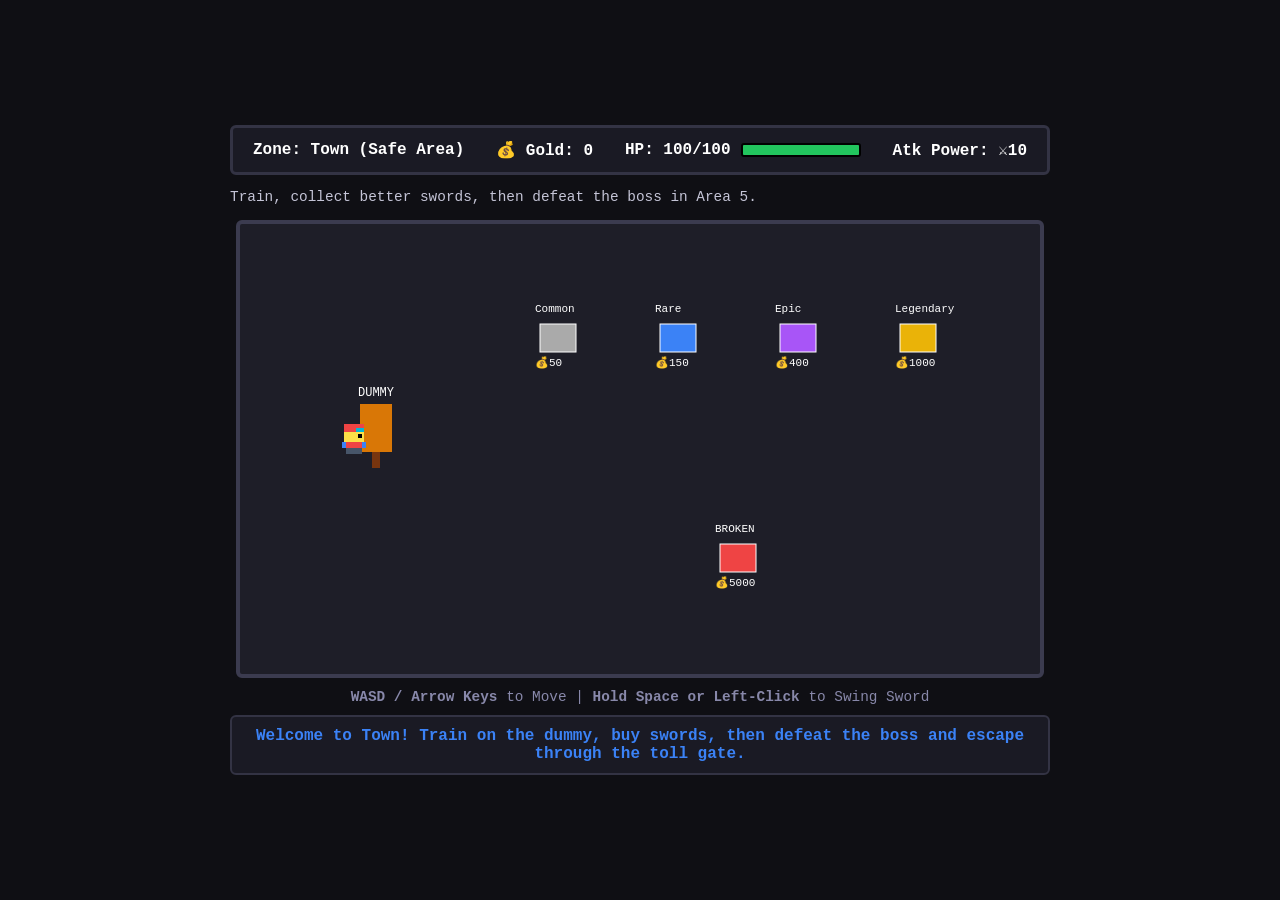
==== index.html @ 30d654f0 "Make the first adventure completable" ====
<!DOCTYPE html>
<html lang="en">
<head>
  <meta charset="UTF-8">
  <meta name="viewport" content="width=device-width, initial-scale=1.0">
  <title>Pixel Loot & Battle RPG</title>
  <link rel="stylesheet" href="style.css">
</head>
<body>
  <div id="game-container">
    <header id="hud">
      <div id="zone-title">Zone: Town (Safe Area)</div>
      <div id="gold-display">💰 Gold: 0</div>
      <div id="hp-container">
        <span>HP: <span id="hp-text">100/100</span></span>
        <div id="player-hp-bar-bg"><div id="player-hp-bar-fill"></div></div>
      </div>
      <div>Atk Power: ⚔️<span id="atk-text">10</span></div>
    </header>

    <p id="objective-text"></p>
    <div id="canvas-container">
      <canvas id="gameCanvas" width="800" height="450" tabindex="0" aria-label="Game area. Move with WASD or arrow keys. Hold Space or left-click to swing your sword."></canvas>
      <div id="controls-tip"><b>WASD / Arrow Keys</b> to Move | <b>Hold Space or Left-Click</b> to Swing Sword</div>
    </div>

    <div id="status-banner" role="status">Welcome to Town! Walk right to battle or hit the dummy to train!</div>
  </div>

  <dialog id="victory-dialog" aria-labelledby="victory-title" aria-describedby="victory-summary">
    <div class="victory-icon" aria-hidden="true">⚔</div>
    <p class="victory-label">ADVENTURE COMPLETE</p>
    <h1 id="victory-title">You made it out!</h1>
    <p>The boss has fallen. The toll is paid. Town will remember this one.</p>
    <p id="victory-summary"></p>
    <button id="restart-button" type="button" autofocus>Start a new adventure</button>
    <p class="restart-note">Start fresh with your starter sword, 100 HP, and 0 gold.</p>
  </dialog>

  <script src="script.js"></script>
</body>
</html>
---- style.css ----
* {
  box-sizing: border-box;
  font-family: 'Courier New', Courier, monospace;
  margin: 0;
  padding: 0;
  user-select: none;
}

body {
  background-color: #0f0f14;
  color: #ffffff;
  display: flex;
  justify-content: center;
  align-items: center;
  min-height: 100vh;
}

#game-container {
  width: 100%;
  max-width: 840px;
  padding: 10px;
}

#hud {
  display: flex;
  flex-wrap: wrap;
  gap: 12px;
  justify-content: space-between;
  align-items: center;
  background-color: #1a1a24;
  padding: 12px 20px;
  border: 3px solid #333344;
  border-radius: 6px;
  margin-bottom: 10px;
  font-weight: bold;
}

#hp-container {
  display: flex;
  align-items: center;
  gap: 10px;
}

#player-hp-bar-bg {
  width: 120px;
  height: 14px;
  background-color: #441111;
  border: 2px solid #000;
  border-radius: 3px;
  overflow: hidden;
}

#player-hp-bar-fill {
  width: 100%;
  height: 100%;
  background-color: #22c55e;
  transition: width 0.1s;
}

#canvas-container {
  text-align: center;
}

#gameCanvas {
  max-width: 100%;
  height: auto;
  background-color: #1e1e28;
  border: 4px solid #3b3b4f;
  border-radius: 6px;
  image-rendering: pixelated;
  cursor: crosshair;
}

#controls-tip {
  margin-top: 6px;
  font-size: 0.9rem;
  color: #8888aa;
}

#status-banner {
  margin-top: 10px;
  padding: 10px;
  background-color: #1a1a24;
  border: 2px solid #333344;
  border-radius: 6px;
  text-align: center;
  font-weight: bold;
  min-height: 20px;
  color: #3b82f6;
}

#objective-text {
  margin: 12px 0;
  color: #c4c4d6;
  font-size: 0.9rem;
  line-height: 1.5;
}

#victory-dialog {
  width: min(500px, calc(100% - 32px));
  margin: auto;
  padding: 32px;
  color: #ffffff;
  background: #1a1a24;
  border: 3px solid #eab308;
  border-radius: 12px;
  text-align: center;
  box-shadow: 0 20px 80px #0009;
}

#victory-dialog::backdrop { background: #090911d9; }
.victory-icon { font-size: 42px; color: #eab308; }
.victory-label { color: #eab308; letter-spacing: 2px; font-size: 12px; }
#victory-dialog h1 { margin: 12px 0; font-size: 28px; }
#victory-dialog p { line-height: 1.6; }
#victory-summary { margin: 20px 0; color: #c4c4d6; }
#restart-button {
  padding: 14px 18px;
  color: #17140a;
  background: #eab308;
  border: 0;
  border-radius: 6px;
  font-size: 16px;
  font-weight: bold;
  cursor: pointer;
}
#restart-button:hover { background: #facc15; }
#restart-button:focus-visible, #gameCanvas:focus-visible {
  outline: 3px solid #38bdf8;
  outline-offset: 4px;
}
#victory-dialog .restart-note { margin-top: 16px; color: #aaaabd; font-size: 12px; }
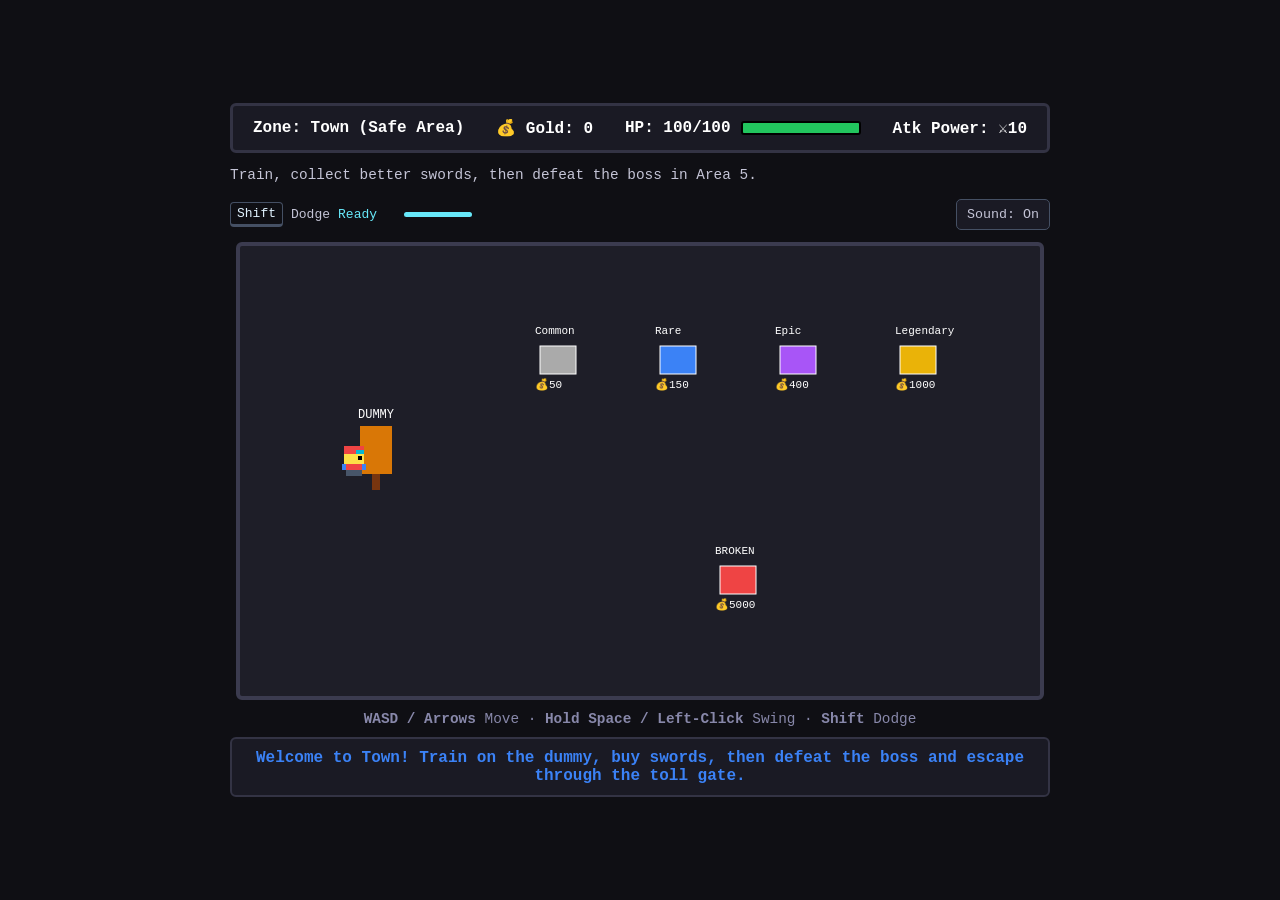
==== commit c7397be3: "Add goblin pursuit, attack windups and player dodging" ====
--- a/index.html
+++ b/index.html
@@ -19,9 +19,15 @@
     </header>
 
     <p id="objective-text"></p>
+    <div id="combat-toolbar">
+      <div id="dodge-status"><kbd>Shift</kbd> Dodge <span id="dodge-text">Ready</span>
+        <div id="dodge-track" aria-hidden="true"><div id="dodge-fill"></div></div>
+      </div>
+      <button id="sound-button" type="button" aria-pressed="false" aria-label="Mute combat sounds">Sound: On</button>
+    </div>
     <div id="canvas-container">
-      <canvas id="gameCanvas" width="800" height="450" tabindex="0" aria-label="Game area. Move with WASD or arrow keys. Hold Space or left-click to swing your sword."></canvas>
-      <div id="controls-tip"><b>WASD / Arrow Keys</b> to Move | <b>Hold Space or Left-Click</b> to Swing Sword</div>
+      <canvas id="gameCanvas" width="800" height="450" tabindex="0" aria-label="Game area. Move with WASD or arrow keys. Hold Space or left-click to swing. Press Shift to dodge."></canvas>
+      <div id="controls-tip"><b>WASD / Arrows</b> Move · <b>Hold Space / Left-Click</b> Swing · <b>Shift</b> Dodge</div>
     </div>
 
     <div id="status-banner" role="status">Welcome to Town! Walk right to battle or hit the dummy to train!</div>
--- a/style.css
+++ b/style.css
@@ -96,6 +96,16 @@
   line-height: 1.5;
 }
 
+#combat-toolbar { display: flex; align-items: center; justify-content: space-between; gap: 12px; margin-bottom: 12px; }
+#dodge-status { display: flex; align-items: center; gap: 8px; font-size: 13px; color: #c4c4d6; }
+kbd { border: 1px solid #455064; border-bottom-width: 3px; border-radius: 4px; padding: 3px 6px; color: #e0f2fe; }
+#dodge-text { min-width: 58px; color: #67e8f9; }
+#dodge-track { width: 68px; height: 5px; overflow: hidden; border-radius: 3px; background: #263040; }
+#dodge-fill { width: 100%; height: 100%; background: #67e8f9; }
+#sound-button { background: #1a1a24; border: 1px solid #455064; border-radius: 5px; color: #c4c4d6; padding: 7px 10px; cursor: pointer; }
+#sound-button:hover { color: #ffffff; border-color: #67e8f9; }
+#sound-button:focus-visible { outline: 3px solid #38bdf8; outline-offset: 3px; }
+
 #victory-dialog {
   width: min(500px, calc(100% - 32px));
   margin: auto;
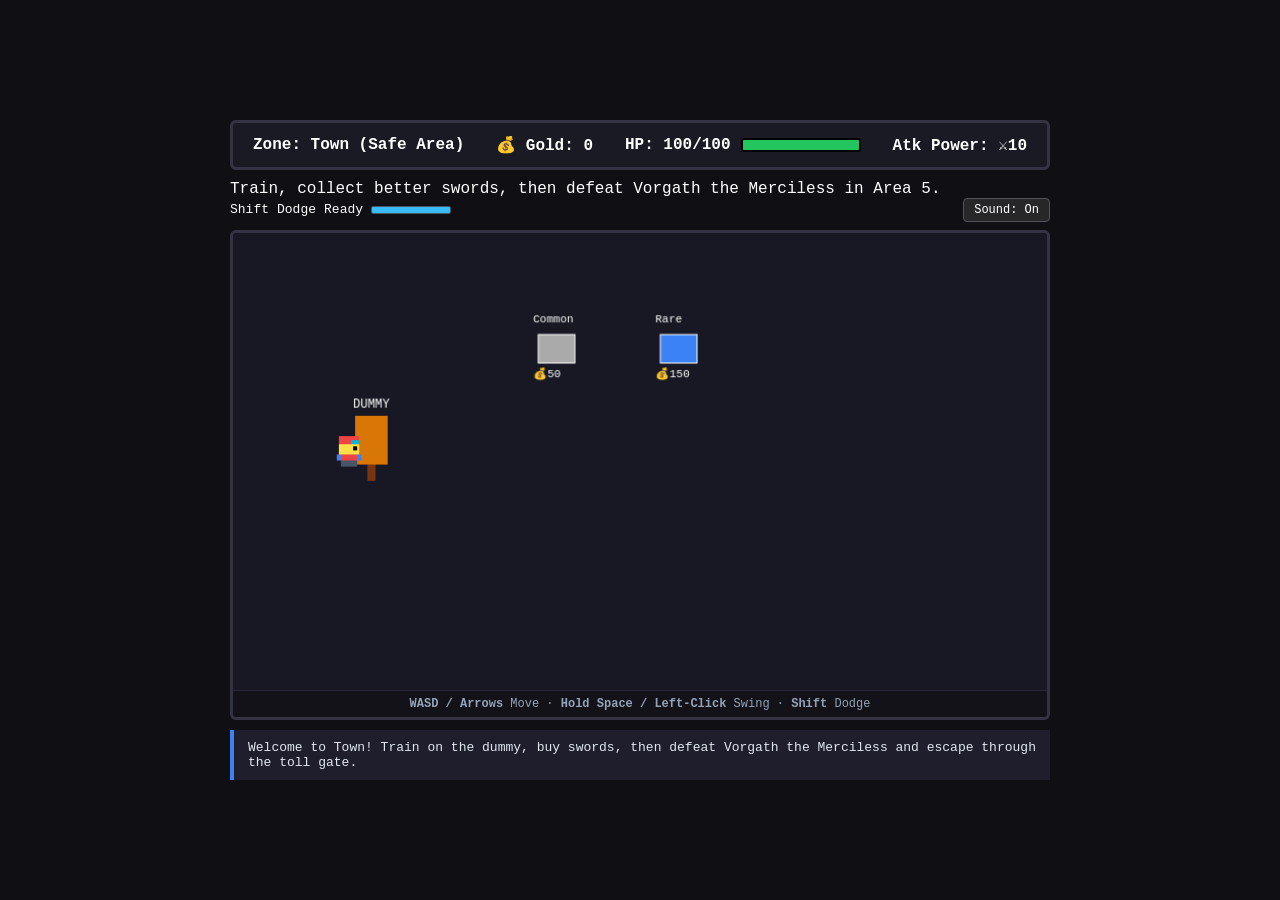
==== commit a8950a3e: "Name the boss Vorgath the Merciless" ====
--- a/index.html
+++ b/index.html
@@ -37,7 +37,7 @@
     <div class="victory-icon" aria-hidden="true">⚔</div>
     <p class="victory-label">ADVENTURE COMPLETE</p>
     <h1 id="victory-title">You made it out!</h1>
-    <p>The boss has fallen. The toll is paid. Town will remember this one.</p>
+    <p>Vorgath the Merciless has fallen. The toll is paid. Town will remember this one.</p>
     <p id="victory-summary"></p>
     <button id="restart-button" type="button" autofocus>Start a new adventure</button>
     <p class="restart-note">Start fresh with your starter sword, 100 HP, and 0 gold.</p>
--- a/style.css
+++ b/style.css
@@ -57,86 +57,119 @@
   transition: width 0.1s;
 }
 
+#combat-toolbar {
+  display: flex;
+  justify-content: space-between;
+  align-items: center;
+  margin-bottom: 8px;
+  font-size: 13px;
+}
+
+#dodge-status {
+  display: flex;
+  align-items: center;
+  gap: 8px;
+}
+
+#dodge-track {
+  width: 80px;
+  height: 8px;
+  background-color: #1e293b;
+  border: 1px solid #475569;
+  border-radius: 2px;
+  overflow: hidden;
+}
+
+#dodge-fill {
+  width: 100%;
+  height: 100%;
+  background-color: #38bdf8;
+  transition: width 0.05s linear;
+}
+
+#sound-button {
+  background-color: #27272a;
+  color: #fff;
+  border: 1px solid #52525b;
+  padding: 4px 10px;
+  border-radius: 4px;
+  cursor: pointer;
+  font-size: 12px;
+}
+
 #canvas-container {
-  text-align: center;
+  position: relative;
+  border: 3px solid #333344;
+  border-radius: 6px;
+  overflow: hidden;
+  background-color: #14141d;
 }
 
 #gameCanvas {
-  max-width: 100%;
+  display: block;
+  width: 100%;
   height: auto;
-  background-color: #1e1e28;
-  border: 4px solid #3b3b4f;
-  border-radius: 6px;
-  image-rendering: pixelated;
-  cursor: crosshair;
+  background-color: #181824;
 }
 
 #controls-tip {
-  margin-top: 6px;
-  font-size: 0.9rem;
-  color: #8888aa;
+  text-align: center;
+  padding: 6px;
+  background-color: #121218;
+  font-size: 12px;
+  color: #94a3b8;
+  border-top: 1px solid #27273a;
 }
 
 #status-banner {
   margin-top: 10px;
-  padding: 10px;
-  background-color: #1a1a24;
-  border: 2px solid #333344;
-  border-radius: 6px;
-  text-align: center;
-  font-weight: bold;
-  min-height: 20px;
-  color: #3b82f6;
+  padding: 10px 14px;
+  background-color: #1e1e2d;
+  border-left: 4px solid #3b82f6;
+  font-size: 13px;
+  color: #e2e8f0;
 }
 
-#objective-text {
-  margin: 12px 0;
-  color: #c4c4d6;
-  font-size: 0.9rem;
-  line-height: 1.5;
+/* Victory Modal */
+dialog {
+  margin: auto;
+  padding: 24px;
+  border: 3px solid #eab308;
+  border-radius: 8px;
+  background-color: #181824;
+  color: #ffffff;
+  text-align: center;
+  max-width: 400px;
 }
 
-#combat-toolbar { display: flex; align-items: center; justify-content: space-between; gap: 12px; margin-bottom: 12px; }
-#dodge-status { display: flex; align-items: center; gap: 8px; font-size: 13px; color: #c4c4d6; }
-kbd { border: 1px solid #455064; border-bottom-width: 3px; border-radius: 4px; padding: 3px 6px; color: #e0f2fe; }
-#dodge-text { min-width: 58px; color: #67e8f9; }
-#dodge-track { width: 68px; height: 5px; overflow: hidden; border-radius: 3px; background: #263040; }
-#dodge-fill { width: 100%; height: 100%; background: #67e8f9; }
-#sound-button { background: #1a1a24; border: 1px solid #455064; border-radius: 5px; color: #c4c4d6; padding: 7px 10px; cursor: pointer; }
-#sound-button:hover { color: #ffffff; border-color: #67e8f9; }
-#sound-button:focus-visible { outline: 3px solid #38bdf8; outline-offset: 3px; }
-
-#victory-dialog {
-  width: min(500px, calc(100% - 32px));
-  margin: auto;
-  padding: 32px;
-  color: #ffffff;
-  background: #1a1a24;
-  border: 3px solid #eab308;
-  border-radius: 12px;
-  text-align: center;
-  box-shadow: 0 20px 80px #0009;
+dialog::backdrop {
+  background: rgba(0, 0, 0, 0.8);
 }
 
-#victory-dialog::backdrop { background: #090911d9; }
-.victory-icon { font-size: 42px; color: #eab308; }
-.victory-label { color: #eab308; letter-spacing: 2px; font-size: 12px; }
-#victory-dialog h1 { margin: 12px 0; font-size: 28px; }
-#victory-dialog p { line-height: 1.6; }
-#victory-summary { margin: 20px 0; color: #c4c4d6; }
+.victory-icon {
+  font-size: 36px;
+  margin-bottom: 8px;
+}
+
+.victory-label {
+  font-size: 11px;
+  letter-spacing: 2px;
+  color: #eab308;
+}
+
 #restart-button {
-  padding: 14px 18px;
-  color: #17140a;
-  background: #eab308;
-  border: 0;
-  border-radius: 6px;
-  font-size: 16px;
+  margin-top: 16px;
+  padding: 10px 20px;
+  background-color: #22c55e;
+  color: #000;
+  border: none;
   font-weight: bold;
+  border-radius: 4px;
   cursor: pointer;
 }
-#restart-button:hover { background: #facc15; }
-#restart-button:focus-visible, #gameCanvas:focus-visible {
-  outline: 3px solid #38bdf8;
-  outline-offset: 4px;
+
+.restart-note {
+  margin-top: 8px;
+  font-size: 11px;
+  color: #64748b;
 }
-#victory-dialog .restart-note { margin-top: 16px; color: #aaaabd; font-size: 12px; }
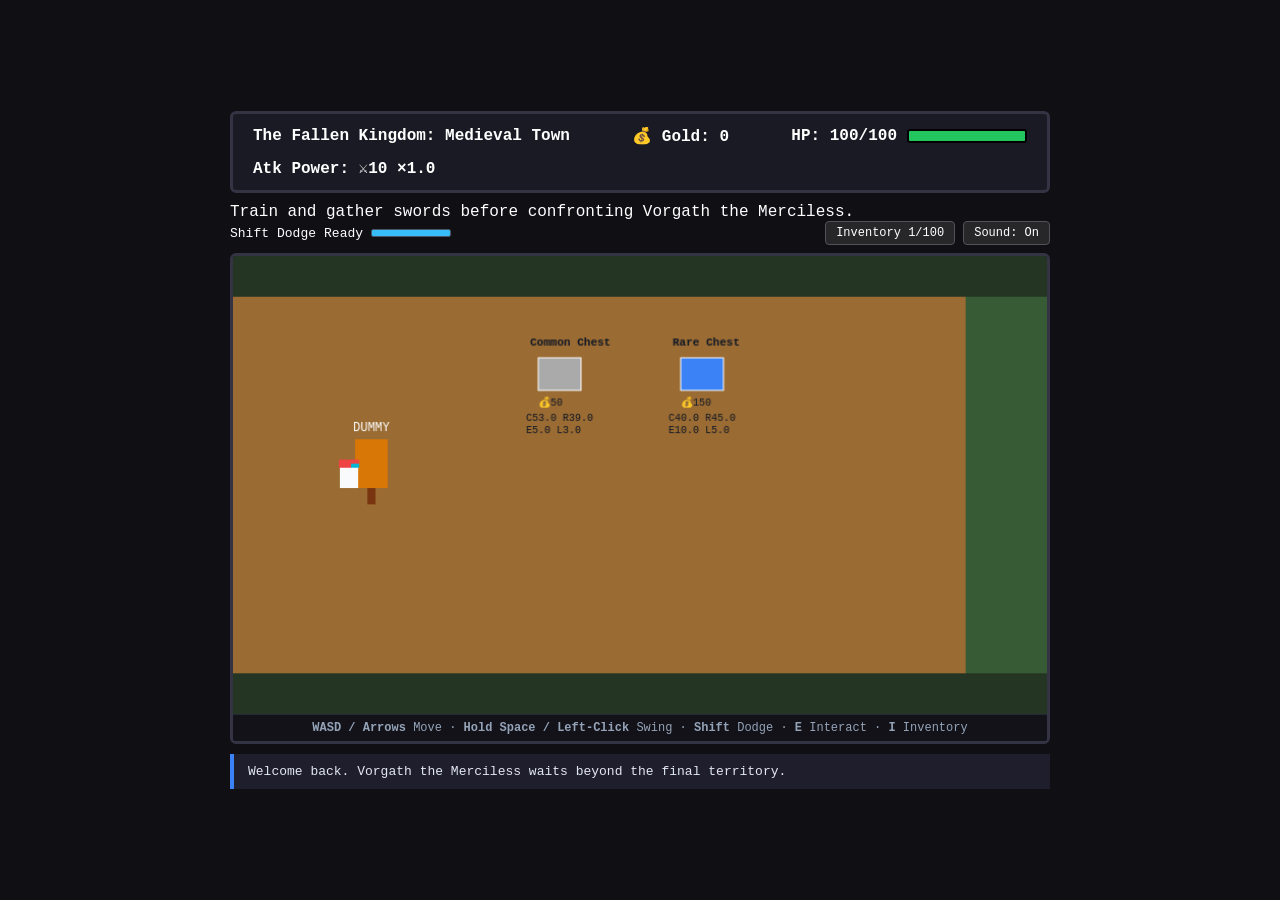
==== commit 53afbeb7: "Add Arctic biome and progression systems" ====
--- a/index.html
+++ b/index.html
@@ -23,21 +23,50 @@
       <div id="dodge-status"><kbd>Shift</kbd> Dodge <span id="dodge-text">Ready</span>
         <div id="dodge-track" aria-hidden="true"><div id="dodge-fill"></div></div>
       </div>
-      <button id="sound-button" type="button" aria-pressed="false" aria-label="Mute combat sounds">Sound: On</button>
+      <div class="toolbar-actions">
+        <button id="inventory-button" type="button">Inventory <span id="inventory-count">1/100</span></button>
+        <button id="sound-button" type="button" aria-pressed="false" aria-label="Mute combat sounds">Sound: On</button>
+      </div>
     </div>
     <div id="canvas-container">
       <canvas id="gameCanvas" width="800" height="450" tabindex="0" aria-label="Game area. Move with WASD or arrow keys. Hold Space or left-click to swing. Press Shift to dodge."></canvas>
-      <div id="controls-tip"><b>WASD / Arrows</b> Move · <b>Hold Space / Left-Click</b> Swing · <b>Shift</b> Dodge</div>
+      <div id="controls-tip"><b>WASD / Arrows</b> Move · <b>Hold Space / Left-Click</b> Swing · <b>Shift</b> Dodge · <b>E</b> Interact · <b>I</b> Inventory</div>
     </div>
 
     <div id="status-banner" role="status">Welcome to Town! Walk right to battle or hit the dummy to train!</div>
   </div>
 
+  <dialog id="inventory-dialog" aria-labelledby="inventory-title">
+    <h1 id="inventory-title">Sword Inventory</h1>
+    <p>Five identical swords forge a Divine version. Five Divine swords forge a God's Chosen version.</p>
+    <div id="inventory-list"></div>
+    <div class="dialog-actions">
+      <button id="equip-best-button" type="button">Equip Best</button>
+      <button id="inventory-close" type="button">Close</button>
+    </div>
+  </dialog>
+
+  <dialog id="upgrade-dialog" aria-labelledby="upgrade-title">
+    <h1 id="upgrade-title">Arctic Upgrade Shrine</h1>
+    <p>Each biome unlocks five levels. Upgrade prices continue rising with progression.</p>
+    <div id="upgrade-list"></div>
+    <button id="upgrade-close" type="button">Close</button>
+  </dialog>
+
+  <dialog id="capacity-dialog" aria-labelledby="capacity-title">
+    <h1 id="capacity-title">Inventory Full</h1>
+    <p id="capacity-message"></p>
+    <div class="dialog-actions">
+      <button id="capacity-upgrade-button" type="button">Upgrade Capacity</button>
+      <button id="capacity-close" type="button">Not Yet</button>
+    </div>
+  </dialog>
+
   <dialog id="victory-dialog" aria-labelledby="victory-title" aria-describedby="victory-summary">
     <div class="victory-icon" aria-hidden="true">⚔</div>
     <p class="victory-label">ADVENTURE COMPLETE</p>
     <h1 id="victory-title">You made it out!</h1>
-    <p>Vorgath the Merciless has fallen. The toll is paid. Town will remember this one.</p>
+    <p>Skaldrath the Frozen Tyrant has fallen. Even the endless winter recoils from your name.</p>
     <p id="victory-summary"></p>
     <button id="restart-button" type="button" autofocus>Start a new adventure</button>
     <p class="restart-note">Start fresh with your starter sword, 100 HP, and 0 gold.</p>
--- a/style.css
+++ b/style.css
@@ -65,6 +65,13 @@
   font-size: 13px;
 }
 
+.toolbar-actions,
+.dialog-actions {
+  display: flex;
+  gap: 8px;
+  justify-content: center;
+}
+
 #dodge-status {
   display: flex;
   align-items: center;
@@ -87,7 +94,9 @@
   transition: width 0.05s linear;
 }
 
-#sound-button {
+#sound-button,
+#inventory-button,
+dialog button {
   background-color: #27272a;
   color: #fff;
   border: 1px solid #52525b;
@@ -139,7 +148,10 @@
   background-color: #181824;
   color: #ffffff;
   text-align: center;
-  max-width: 400px;
+  width: min(680px, calc(100vw - 30px));
+  max-width: 680px;
+  max-height: 80vh;
+  overflow-y: auto;
 }
 
 dialog::backdrop {
@@ -168,6 +180,52 @@
   cursor: pointer;
 }
 
+#inventory-dialog p,
+#upgrade-dialog p,
+#capacity-dialog p {
+  color: #cbd5e1;
+  font-size: 13px;
+  margin: 10px 0 16px;
+}
+
+#inventory-list,
+#upgrade-list {
+  display: grid;
+  gap: 8px;
+  margin-bottom: 16px;
+  text-align: left;
+}
+
+.inventory-row,
+.upgrade-row {
+  align-items: center;
+  background: #20202d;
+  border: 1px solid #3f3f52;
+  border-radius: 4px;
+  display: flex;
+  gap: 12px;
+  justify-content: space-between;
+  padding: 9px;
+}
+
+.inventory-row span:last-child {
+  display: flex;
+  gap: 6px;
+}
+
+.upgrade-row small {
+  color: #94a3b8;
+}
+
+dialog button:hover:not(:disabled) {
+  background: #3b3b50;
+}
+
+dialog button:disabled {
+  cursor: default;
+  opacity: 0.55;
+}
+
 .restart-note {
   margin-top: 8px;
   font-size: 11px;
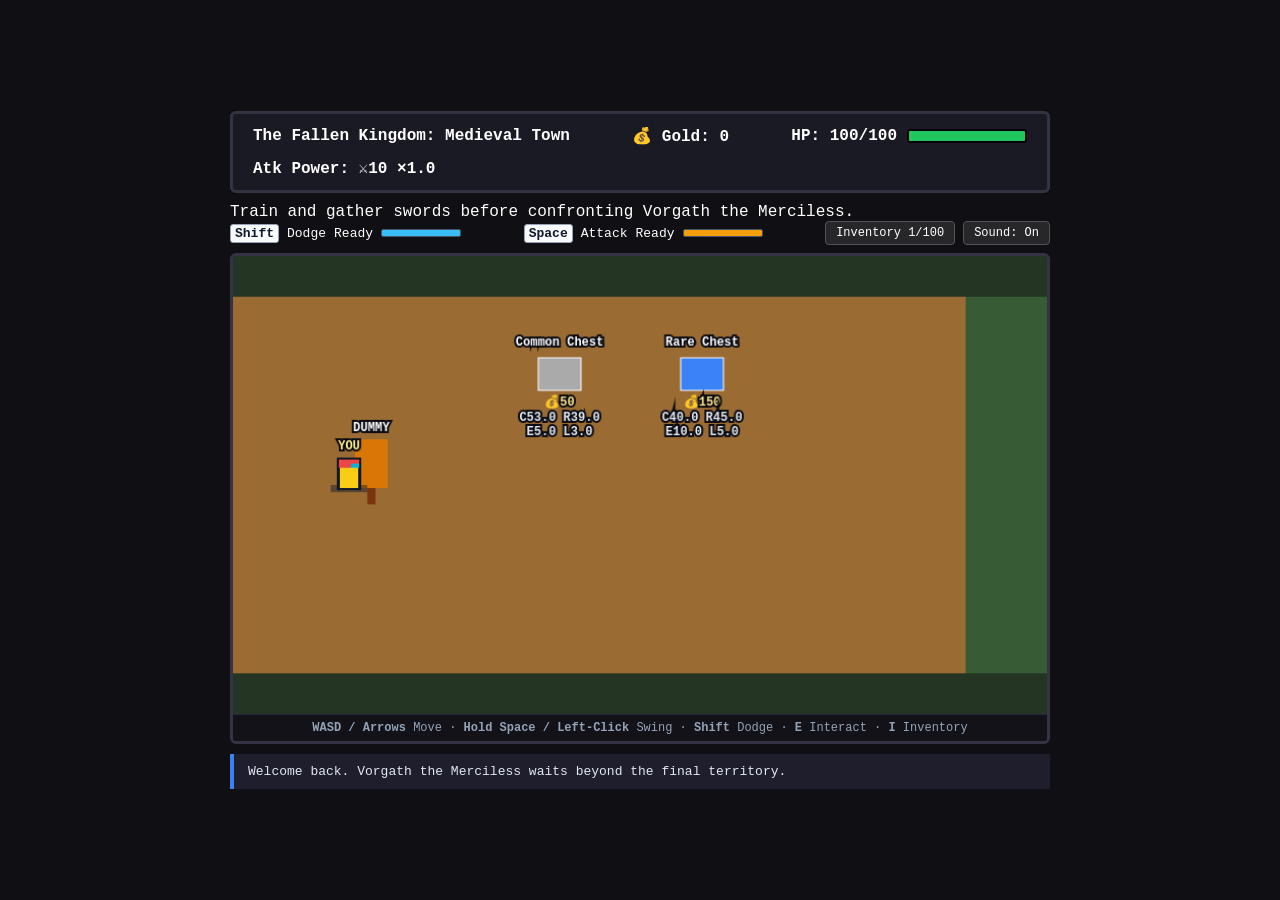
==== commit 333b688f: "Balance Arctic combat and improve visibility" ====
--- a/index.html
+++ b/index.html
@@ -22,6 +22,9 @@
     <div id="combat-toolbar">
       <div id="dodge-status"><kbd>Shift</kbd> Dodge <span id="dodge-text">Ready</span>
         <div id="dodge-track" aria-hidden="true"><div id="dodge-fill"></div></div>
+      </div>
+      <div id="attack-status"><kbd>Space</kbd> Attack <span id="attack-text">Ready</span>
+        <div id="attack-track" aria-hidden="true"><div id="attack-fill"></div></div>
       </div>
       <div class="toolbar-actions">
         <button id="inventory-button" type="button">Inventory <span id="inventory-count">1/100</span></button>
--- a/style.css
+++ b/style.css
@@ -59,6 +59,8 @@
 
 #combat-toolbar {
   display: flex;
+  flex-wrap: wrap;
+  gap: 8px 14px;
   justify-content: space-between;
   align-items: center;
   margin-bottom: 8px;
@@ -72,13 +74,24 @@
   justify-content: center;
 }
 
-#dodge-status {
+#dodge-status,
+#attack-status {
   display: flex;
   align-items: center;
   gap: 8px;
 }
 
-#dodge-track {
+kbd {
+  background: #f8fafc;
+  border: 1px solid #94a3b8;
+  border-radius: 3px;
+  color: #0f172a;
+  font-weight: bold;
+  padding: 1px 4px;
+}
+
+#dodge-track,
+#attack-track {
   width: 80px;
   height: 8px;
   background-color: #1e293b;
@@ -91,6 +104,13 @@
   width: 100%;
   height: 100%;
   background-color: #38bdf8;
+  transition: width 0.05s linear;
+}
+
+#attack-fill {
+  width: 100%;
+  height: 100%;
+  background-color: #f59e0b;
   transition: width 0.05s linear;
 }
 
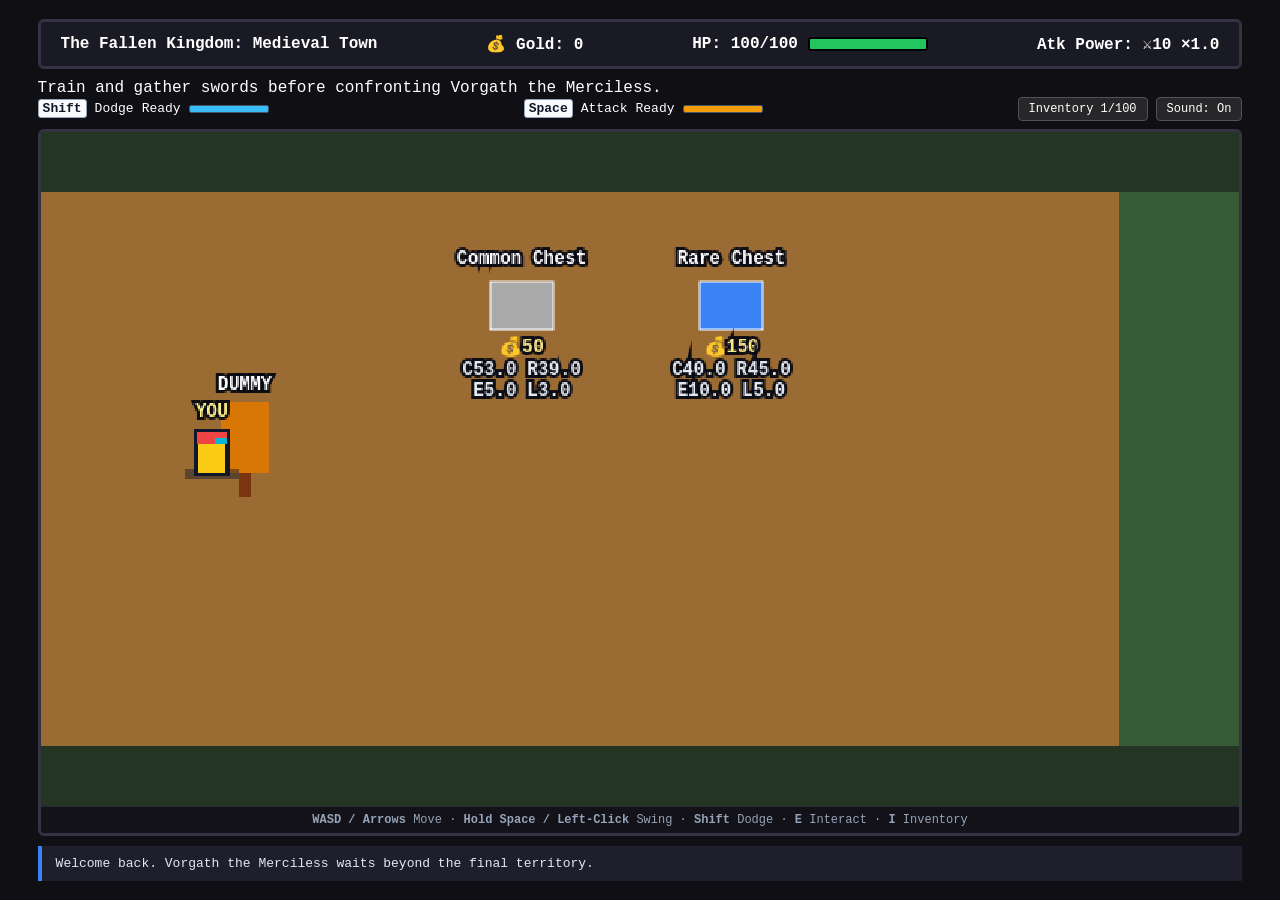
==== commit c4d785cb: "Refresh cached full-screen styles" ====
--- a/index.html
+++ b/index.html
@@ -4,7 +4,7 @@
   <meta charset="UTF-8">
   <meta name="viewport" content="width=device-width, initial-scale=1.0">
   <title>Pixel Loot & Battle RPG</title>
-  <link rel="stylesheet" href="style.css">
+  <link rel="stylesheet" href="style.css?v=fullscreen-20261020">
 </head>
 <body>
   <div id="game-container">
--- a/style.css
+++ b/style.css
@@ -16,9 +16,8 @@
 }
 
 #game-container {
-  width: 100%;
-  max-width: 840px;
-  padding: 10px;
+  width: min(96vw, 1500px);
+  padding: 12px;
 }
 
 #hud {
@@ -139,6 +138,23 @@
   width: 100%;
   height: auto;
   background-color: #181824;
+  image-rendering: pixelated;
+}
+
+@media (max-height: 850px) and (min-width: 900px) {
+  #game-container {
+    width: min(92vw, 1250px);
+  }
+
+  #hud {
+    margin-bottom: 6px;
+    padding: 8px 16px;
+  }
+
+  #objective-text,
+  #status-banner {
+    font-size: 12px;
+  }
 }
 
 #controls-tip {
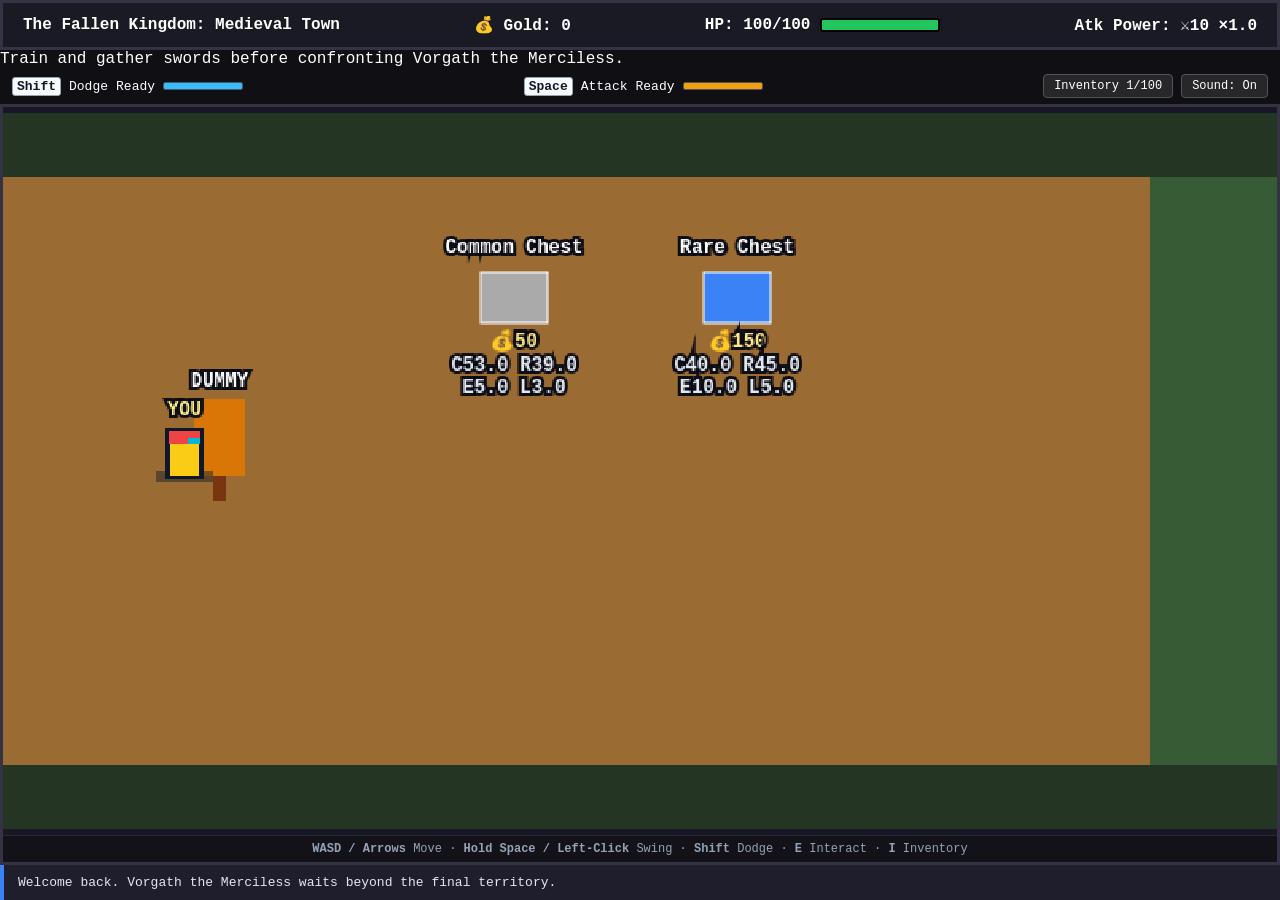
==== commit 3a8fff71: "Preserve aspect ratio in full-screen layout" ====
--- a/index.html
+++ b/index.html
@@ -4,7 +4,7 @@
   <meta charset="UTF-8">
   <meta name="viewport" content="width=device-width, initial-scale=1.0">
   <title>Pixel Loot & Battle RPG</title>
-  <link rel="stylesheet" href="style.css?v=fullscreen-20261020">
+  <link rel="stylesheet" href="style.css?v=fullscreen-fit-20261020">
 </head>
 <body>
   <div id="game-container">
--- a/style.css
+++ b/style.css
@@ -10,14 +10,15 @@
   background-color: #0f0f14;
   color: #ffffff;
   display: flex;
-  justify-content: center;
-  align-items: center;
+  overflow: hidden;
   min-height: 100vh;
 }
 
 #game-container {
-  width: min(96vw, 1500px);
-  padding: 12px;
+  display: flex;
+  flex-direction: column;
+  height: 100vh;
+  width: 100vw;
 }
 
 #hud {
@@ -29,8 +30,8 @@
   background-color: #1a1a24;
   padding: 12px 20px;
   border: 3px solid #333344;
-  border-radius: 6px;
-  margin-bottom: 10px;
+  border-radius: 0;
+  flex: 0 0 auto;
   font-weight: bold;
 }
 
@@ -62,7 +63,8 @@
   gap: 8px 14px;
   justify-content: space-between;
   align-items: center;
-  margin-bottom: 8px;
+  flex: 0 0 auto;
+  padding: 6px 12px;
   font-size: 13px;
 }
 
@@ -126,38 +128,30 @@
 }
 
 #canvas-container {
+  display: flex;
+  flex: 1 1 auto;
+  flex-direction: column;
+  min-height: 0;
   position: relative;
   border: 3px solid #333344;
-  border-radius: 6px;
+  border-radius: 0;
   overflow: hidden;
   background-color: #14141d;
 }
 
 #gameCanvas {
   display: block;
-  width: 100%;
-  height: auto;
+  flex: 1 1 auto;
+  min-height: 0;
+  width: 100%;
+  height: 100%;
+  object-fit: contain;
   background-color: #181824;
   image-rendering: pixelated;
 }
 
-@media (max-height: 850px) and (min-width: 900px) {
-  #game-container {
-    width: min(92vw, 1250px);
-  }
-
-  #hud {
-    margin-bottom: 6px;
-    padding: 8px 16px;
-  }
-
-  #objective-text,
-  #status-banner {
-    font-size: 12px;
-  }
-}
-
 #controls-tip {
+  flex: 0 0 auto;
   text-align: center;
   padding: 6px;
   background-color: #121218;
@@ -167,12 +161,23 @@
 }
 
 #status-banner {
-  margin-top: 10px;
+  flex: 0 0 auto;
   padding: 10px 14px;
   background-color: #1e1e2d;
   border-left: 4px solid #3b82f6;
   font-size: 13px;
   color: #e2e8f0;
+}
+
+@media (max-height: 700px) {
+  #hud,
+  #status-banner {
+    padding-block: 6px;
+  }
+
+  #controls-tip {
+    padding: 3px;
+  }
 }
 
 /* Victory Modal */
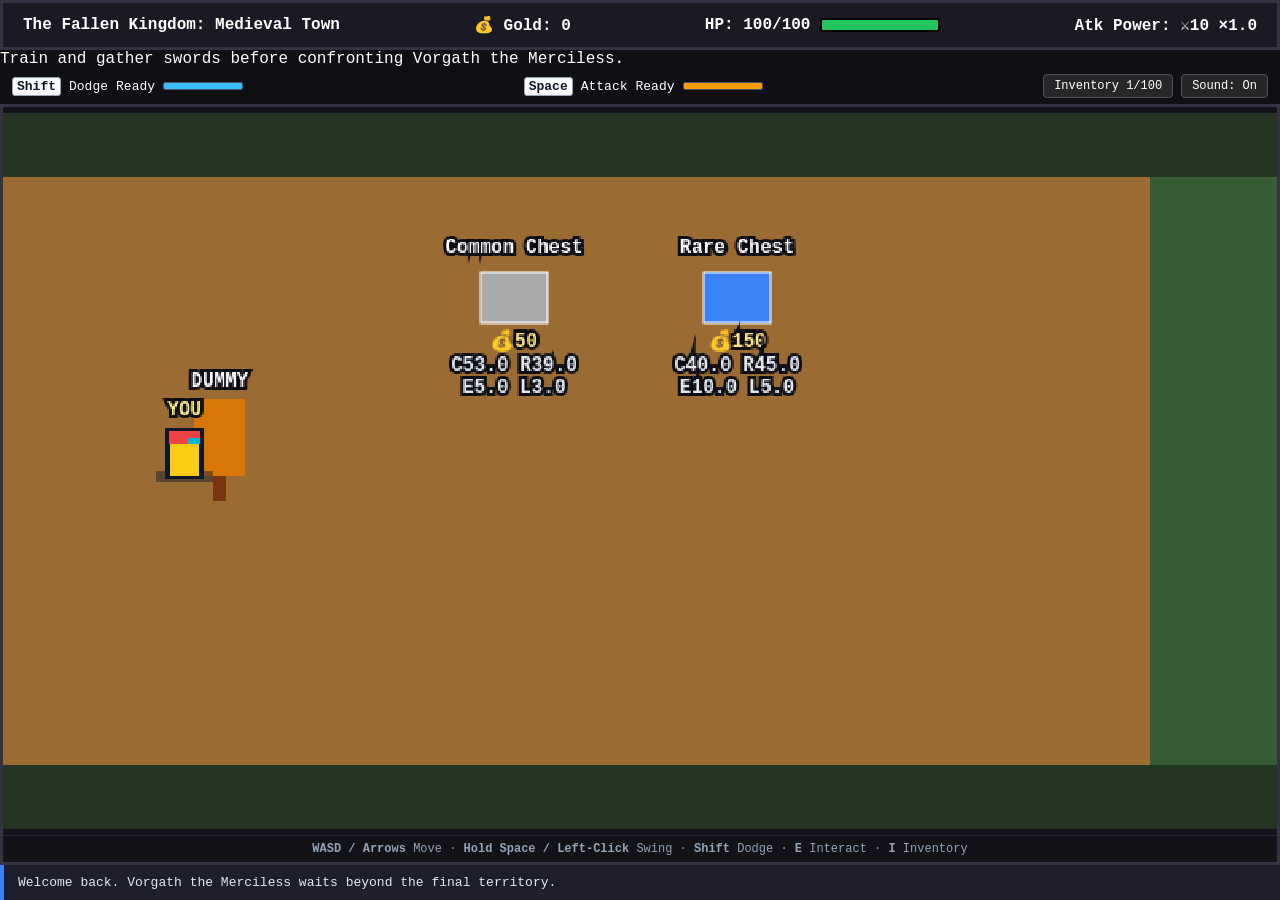
==== commit e8742f4d: "Enforce proportional full-screen game stage" ====
--- a/index.html
+++ b/index.html
@@ -4,7 +4,7 @@
   <meta charset="UTF-8">
   <meta name="viewport" content="width=device-width, initial-scale=1.0">
   <title>Pixel Loot & Battle RPG</title>
-  <link rel="stylesheet" href="style.css?v=fullscreen-fit-20261020">
+  <link rel="stylesheet" href="style.css?v=aspect-stage-20261020">
 </head>
 <body>
   <div id="game-container">
@@ -32,7 +32,9 @@
       </div>
     </div>
     <div id="canvas-container">
-      <canvas id="gameCanvas" width="800" height="450" tabindex="0" aria-label="Game area. Move with WASD or arrow keys. Hold Space or left-click to swing. Press Shift to dodge."></canvas>
+      <div id="canvas-stage">
+        <canvas id="gameCanvas" width="800" height="450" tabindex="0" aria-label="Game area. Move with WASD or arrow keys. Hold Space or left-click to swing. Press Shift to dodge."></canvas>
+      </div>
       <div id="controls-tip"><b>WASD / Arrows</b> Move · <b>Hold Space / Left-Click</b> Swing · <b>Shift</b> Dodge · <b>E</b> Interact · <b>I</b> Inventory</div>
     </div>
 
--- a/style.css
+++ b/style.css
@@ -139,13 +139,24 @@
   background-color: #14141d;
 }
 
-#gameCanvas {
-  display: block;
+#canvas-stage {
+  container-type: size;
+  display: grid;
   flex: 1 1 auto;
   min-height: 0;
-  width: 100%;
-  height: 100%;
-  object-fit: contain;
+  place-items: center;
+  width: 100%;
+}
+
+#gameCanvas {
+  aspect-ratio: 16 / 9;
+  display: block;
+  height: auto;
+  max-height: 100%;
+  max-width: 100%;
+  width: 100%;
+  height: min(100cqh, 56.25cqw);
+  width: min(100cqw, 177.7778cqh);
   background-color: #181824;
   image-rendering: pixelated;
 }
